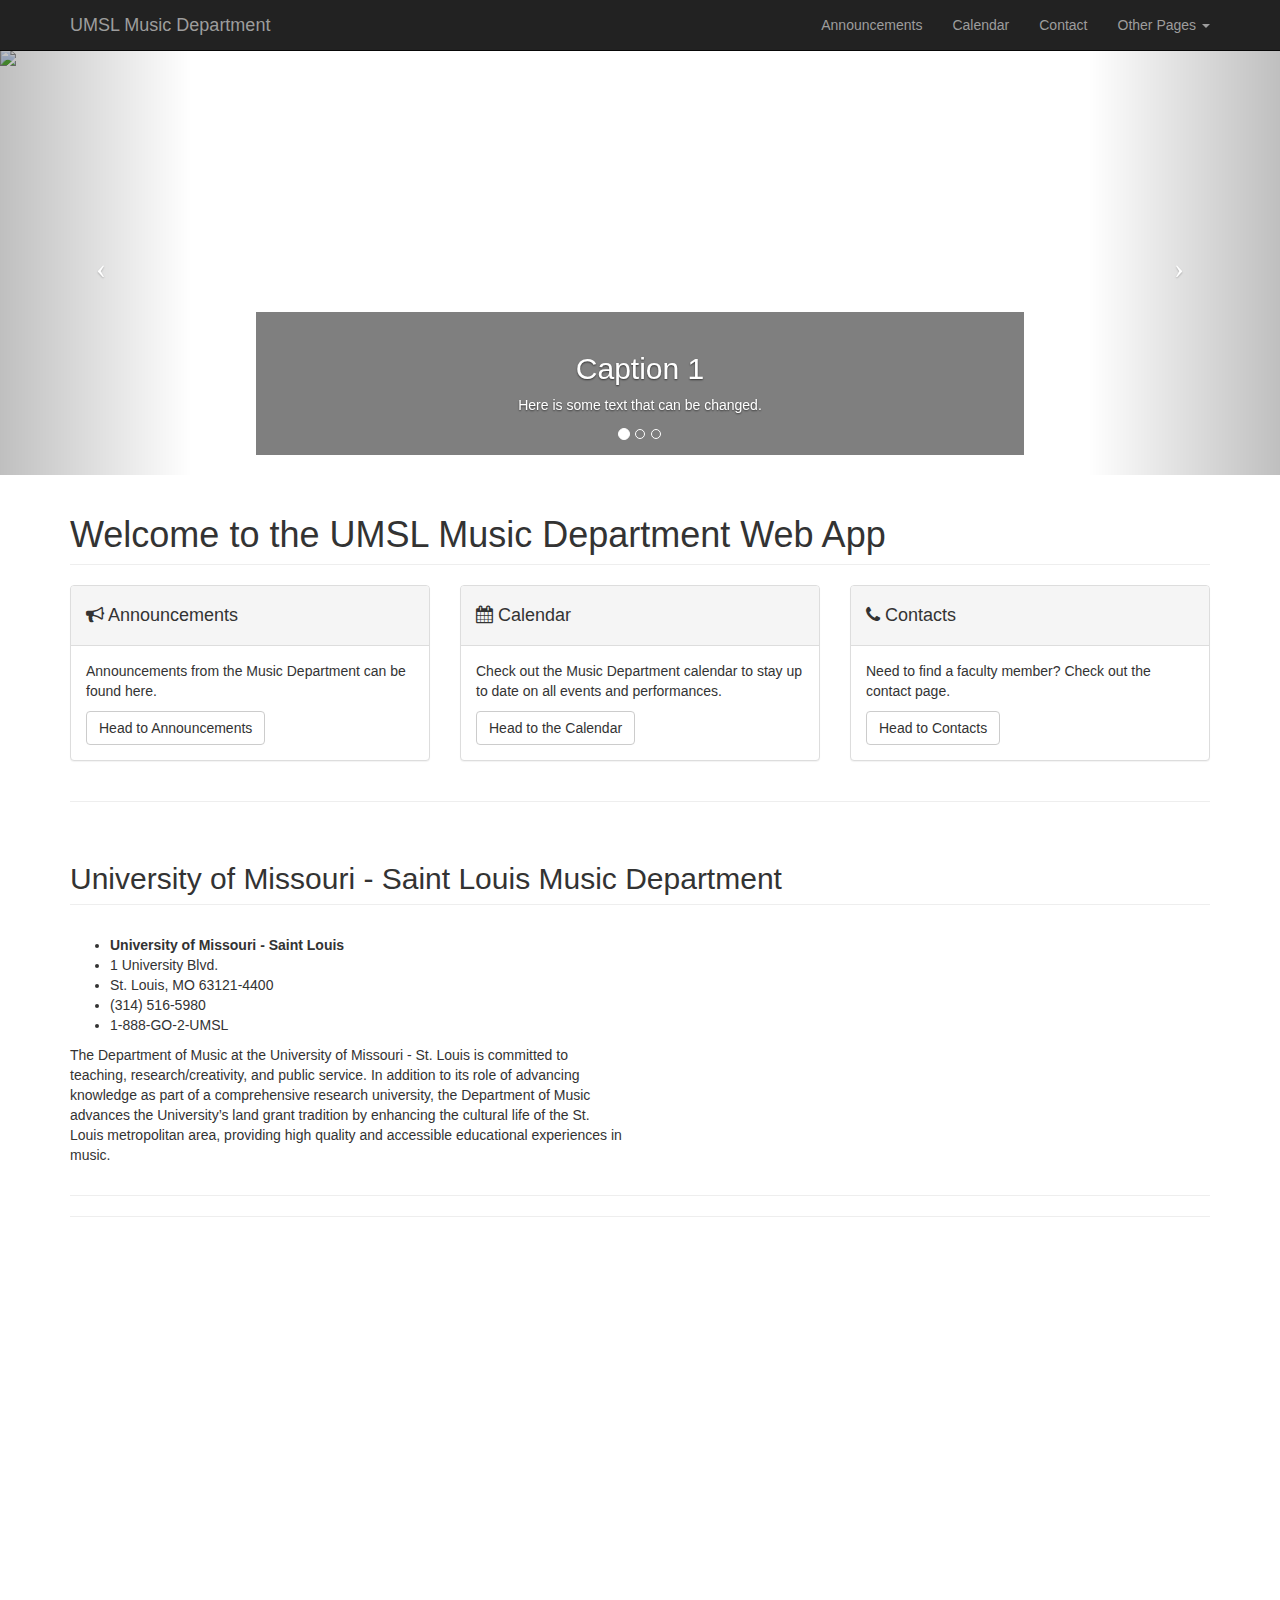
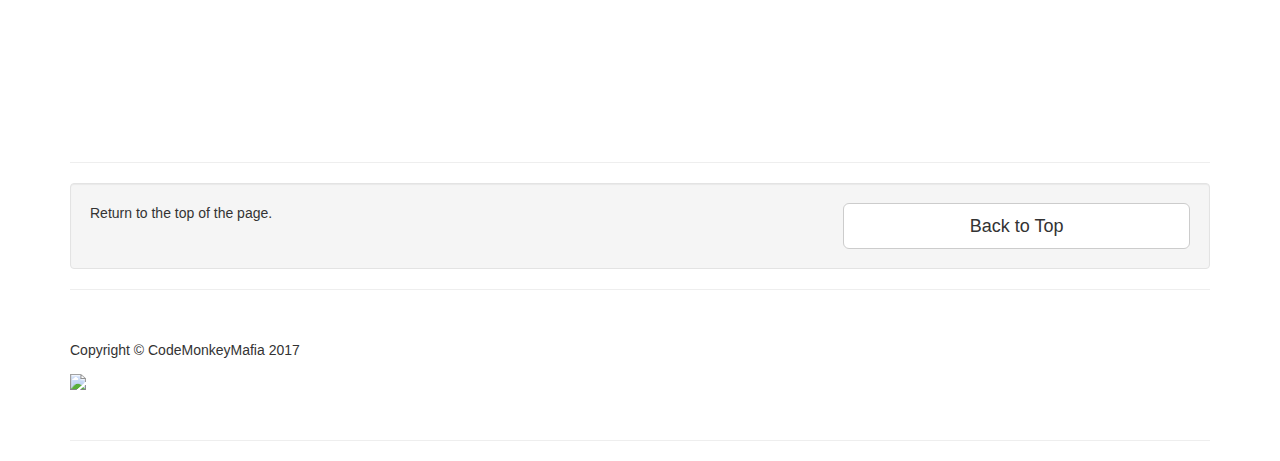
==== index.html @ 67948d8f "Adding dependancies for homepage, and the homepage." ====
<!DOCTYPE html>
<html lang="en">

<head>

    <meta charset="utf-8">
    <meta http-equiv="X-UA-Compatible" content="IE=edge">
    <meta name="viewport" content="width=device-width, initial-scale=1">
    <meta name="description" content="">
    <meta name="author" content="">

    <title>UMSL Music Department Web Application</title>

    <!-- Bootstrap Core CSS -->
    <link href="css/bootstrap.min.css" rel="stylesheet">

    <!-- Custom CSS -->
    <link href="css/modern-business.css" rel="stylesheet">

    <!-- Custom Fonts -->
    <link href="font-awesome/css/font-awesome.min.css" rel="stylesheet" type="text/css">

    <!-- HTML5 Shim and Respond.js IE8 support of HTML5 elements and media queries -->
    <!-- WARNING: Respond.js doesn't work if you view the page via file:// -->
    <!--[if lt IE 9]>
        <script src="https://oss.maxcdn.com/libs/html5shiv/3.7.0/html5shiv.js"></script>
        <script src="https://oss.maxcdn.com/libs/respond.js/1.4.2/respond.min.js"></script>
    <![endif]-->
    <style>
    .carousel-caption{
  background: rgba(0,0,0,0.5);
}
    </style>

</head>

<body>

    <!-- Navigation -->
    <nav class="navbar navbar-inverse navbar-fixed-top" role="navigation">
        <div class="container">
            <!-- Brand and toggle get grouped for better mobile display -->
            <div class="navbar-header">
                <button type="button" class="navbar-toggle" data-toggle="collapse" data-target="#bs-example-navbar-collapse-1">
                    <span class="sr-only">Toggle navigation</span>
                    <span class="icon-bar"></span>
                    <span class="icon-bar"></span>
                    <span class="icon-bar"></span>
                </button>
                <a class="navbar-brand" href="index.html">UMSL Music Department</a>
            </div>
            <!-- Collect the nav links, forms, and other content for toggling -->
            <div class="collapse navbar-collapse" id="bs-example-navbar-collapse-1">
                <ul class="nav navbar-nav navbar-right">
                    <li>
                        <a href="announcements.html">Announcements</a>
                    </li>
                    <li>
                        <a href="services.html">Calendar</a>
                    </li>
                    <li>
                        <a href="contact.html">Contact</a>
                    </li>
                    <li class="dropdown">
                        <a href="#" class="dropdown-toggle" data-toggle="dropdown">Other Pages <b class="caret"></b></a>
                        <ul class="dropdown-menu">
                            <li>
                                <a href="full-width.html">Full Width Page</a>
                            </li>
                            <li>
                                <a href="sidebar.html">Sidebar Page</a>
                            </li>
                            <li>
                                <a href="faq.html">FAQ</a>
                            </li>
                            <li>
                                <a href="404.html">404</a>
                            </li>
                            <li>
                                <a href="pricing.html">Pricing Table</a>
                            </li>
                        </ul>
                    </li>
                </ul>
            </div>
            <!-- /.navbar-collapse -->
        </div>
        <!-- /.container -->
    </nav>

    <!-- Header Carousel -->
    <header id="myCarousel" class="carousel slide">
        <!-- Indicators -->
        <ol class="carousel-indicators">
            <li data-target="#myCarousel" data-slide-to="0" class="active"></li>
            <li data-target="#myCarousel" data-slide-to="1"></li>
            <li data-target="#myCarousel" data-slide-to="2"></li>
        </ol>

        <!-- Wrapper for slides -->
        <div class="carousel-inner">
            <div class="item active">
                 <img src="http://i1347.photobucket.com/albums/p720/the_total_jim/umsl_music_department_logo_zpsdnhrbwzh.jpg" width: "100%" height: "100%" class="img-responsive center-block">
                <div class="carousel-caption">
                    <h2 id="carousel-1" >Caption 1</h2>
                    <p>Here is some text that can be changed.</p>
                </div>
            </div>
            <div class="item">
                <img src="http://i1347.photobucket.com/albums/p720/the_total_jim/music_header_zpsw0awdd0u.jpg" width: "100%" height: "100%" class="img-responsive center-block">
                <div class="carousel-caption">
                    <h2>Caption 2</h2>
                    <p>Here is some text that can be changed.</p>
                </div>
            </div>
            <div class="item">
                <img src="http://i1347.photobucket.com/albums/p720/the_total_jim/JoanneRecropped_zpswwaup8st.jpg" width: "100%" height: "100%" class="img-responsive center-block">
                <div class="carousel-caption">
                    <h2>Caption 3</h2>
                    <p>Here is some text that can be changed.</p>
                </div>
            </div>
        </div>

        <!-- Controls -->
        <a class="left carousel-control" href="#myCarousel" data-slide="prev">
            <span class="icon-prev"></span>
        </a>
        <a class="right carousel-control" href="#myCarousel" data-slide="next">
            <span class="icon-next"></span>
        </a>
    </header>

    <!-- Page Content -->
    <div class="container">

        <!-- Marketing Icons Section -->
        <div class="row">
            <div class="col-lg-12">
                <h1 class="page-header">
                    Welcome to the UMSL Music Department Web App
                </h1>
            </div>
            <div class="col-md-4">
                <div class="panel panel-default">
                    <div class="panel-heading">
                        <h4><i class="fa fa-bullhorn" aria-hidden="true"></i>  Announcements</h4>
                    </div>
                    <div class="panel-body">
                        <p>Announcements from the Music Department can be found here.</p>
                        <a href="#" class="btn btn-default">Head to Announcements</a>
                    </div>
                </div>
            </div>
            <div class="col-md-4">
                <div class="panel panel-default">
                    <div class="panel-heading">
                        <h4><i class="fa fa-calendar" aria-hidden="true"></i> Calendar</h4>
                    </div>
                    <div class="panel-body">
                        <p>Check out the Music Department calendar to stay up to date on all events and performances.</p>
                        <a href="#" class="btn btn-default">Head to the Calendar</a>
                    </div>
                </div>
            </div>
            <div class="col-md-4">
                <div class="panel panel-default">
                    <div class="panel-heading">
                        <h4><i class="fa fa-phone" aria-hidden="true"></i> Contacts</h4>
                    </div>
                    <div class="panel-body">
                        <p>Need to find a faculty member? Check out the contact page.</p>
                        <a href="#" class="btn btn-default">Head to Contacts</a>
                    </div>
                </div>
            </div>
        </div>
        <!-- /.row -->

        <hr>

        <!-- Features Section -->
        <div class="row">
            <div class="col-lg-12">
                <h2 class="page-header">University of Missouri - Saint Louis Music Department</h2>
            </div>
            <div class="col-md-6">
                <p></p>
                <ul>
                    <li><strong>University of Missouri - Saint Louis</strong>
                    </li>
                    <li>1 University Blvd. </li>
                    <li>St. Louis, MO 63121-4400 </li>
                    <li>(314) 516-5980 </li>
                    <li>1-888-GO-2-UMSL</li>
                </ul>
                <p>The Department of Music at the University of Missouri - St. Louis is committed to teaching, research/creativity, and public service. In addition to its role of advancing knowledge as part of a comprehensive research university, the Department of Music advances the University’s land grant tradition by enhancing the cultural life of the St. Louis metropolitan area, providing high quality and accessible educational experiences in music.</p>
            </div>
            <div class="col-md-6">
                <img class="img-responsive" src="http://i1347.photobucket.com/albums/p720/the_total_jim/Quartet%20Rehearsal_zpszm1qujut.jpeg" alt="">
            </div>
        </div>

        <!-- /.row -->

        <hr>



        <hr>

        <div class="row">
            <div class="col-md-4">
              <iframe src="https://www.facebook.com/plugins/page.php?href=https%3A%2F%2Fwww.facebook.com%2FUMSLMusicDepartment%2F&tabs=timeline&width=340&height=500&small_header=false&adapt_container_width=true&hide_cover=false&show_facepile=true&appId" width="340" height="500" style="border:none;overflow:hidden" scrolling="no" frameborder="0" allowTransparency="true"></iframe>
            </div>
            <div class="col-md-8">
              <img class="img-responsive" src="http://i1347.photobucket.com/albums/p720/the_total_jim/BandBannerCropped_zpszm3zvuwv.jpg" alt="">
            </div>
        </div>

        <hr>

        <!-- Call to Action Section -->
        <div class="well">
            <div class="row">
                <div class="col-md-8">
                    <p>Return to the top of the page.</p>
                </div>
                <div class="col-md-4">
                    <a class="btn btn-lg btn-default btn-block" href="#">Back to Top</a>
                </div>
            </div>
        </div>

        <hr>

        <!-- Footer -->
        <footer>
            <div class="row">
                <div class="col-lg-12">
                    <p>Copyright &copy; CodeMonkeyMafia 2017</p><img src="http://i1347.photobucket.com/albums/p720/the_total_jim/smallestLogoMonkey_zps0a0kyqjx.png" >
                </div>
            </div>
        </footer>

        <hr>

    </div>
    <!-- /.container -->

    <!-- jQuery -->
    <script src="js/jquery.js"></script>

    <!-- Bootstrap Core JavaScript -->
    <script src="js/bootstrap.min.js"></script>

    <!-- Script to Activate the Carousel -->
    <script>
    $('.carousel').carousel({
        interval: 5000 //changes the speed
    })
    </script>

</body>

</html>
---- css/modern-business.css ----
/*!
 * Start Bootstrap - Modern Business (http://startbootstrap.com/)
 * Copyright 2013-2016 Start Bootstrap
 * Licensed under MIT (https://github.com/BlackrockDigital/startbootstrap/blob/gh-pages/LICENSE)
 */

/* Global Styles */

html,
body {
    height: 100%;
}

body {
    padding-top: 50px; /* Required padding for .navbar-fixed-top. Remove if using .navbar-static-top. Change if height of navigation changes. */
}

.img-portfolio {
    margin-bottom: 30px;
}

.img-hover:hover {
    opacity: 0.8;
}

/* Home Page Carousel */

header.carousel {
    height: 50%;
}

header.carousel .item,
header.carousel .item.active,
header.carousel .carousel-inner {
    height: 100%;
}

header.carousel .fill {
    width: 100%;
    height: 100%;
    background-position: center;
    background-size: cover;
}

/* 404 Page Styles */

.error-404 {
    font-size: 100px;
}

/* Pricing Page Styles */

.price {
    display: block;
    font-size: 50px;
    line-height: 50px;
}

.price sup {
    top: -20px;
    left: 2px;
    font-size: 20px;
}

.period {
    display: block;
    font-style: italic;
}

/* Footer Styles */

footer {
    margin: 50px 0;
}

/* Responsive Styles */

@media(max-width:991px) {
    .customer-img,
    .img-related {
        margin-bottom: 30px;
    }
}

@media(max-width:767px) {
    .img-portfolio {
        margin-bottom: 15px;
    }

    header.carousel .carousel {
        height: 70%;
    }
}
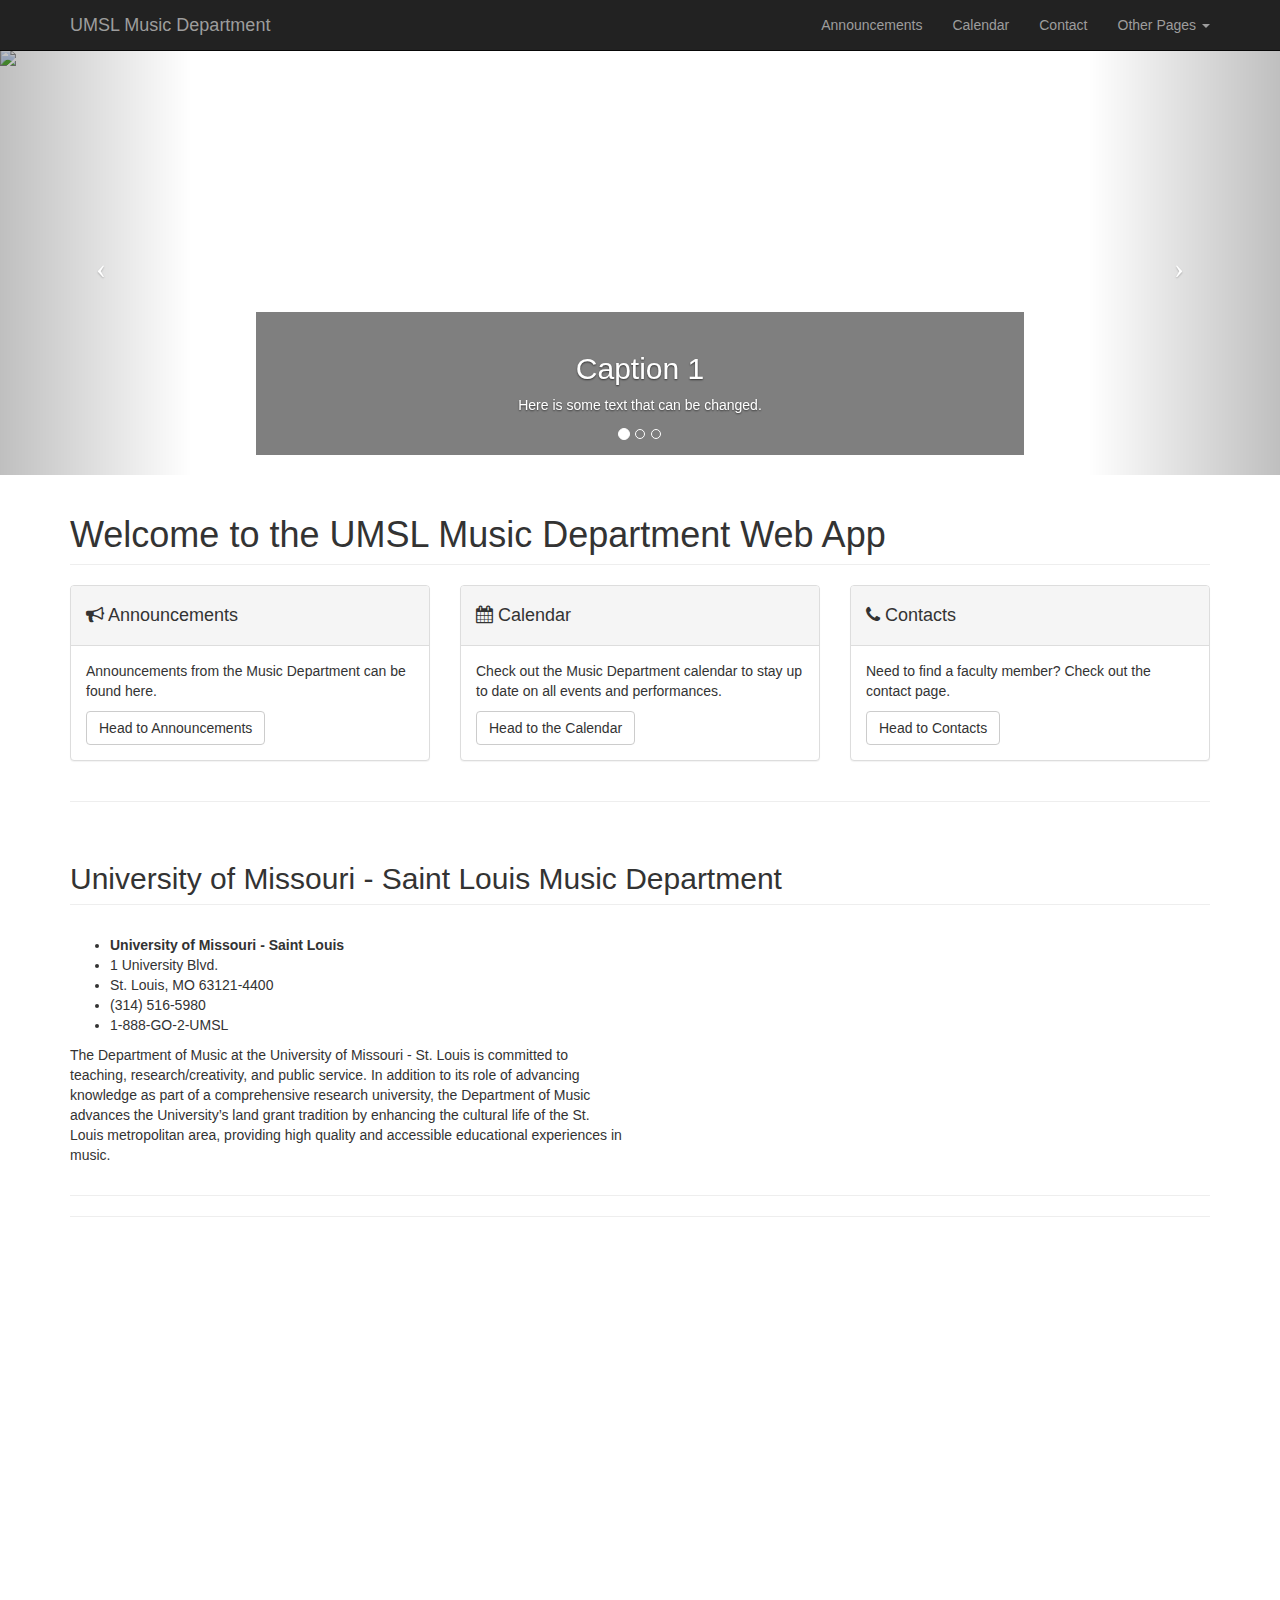
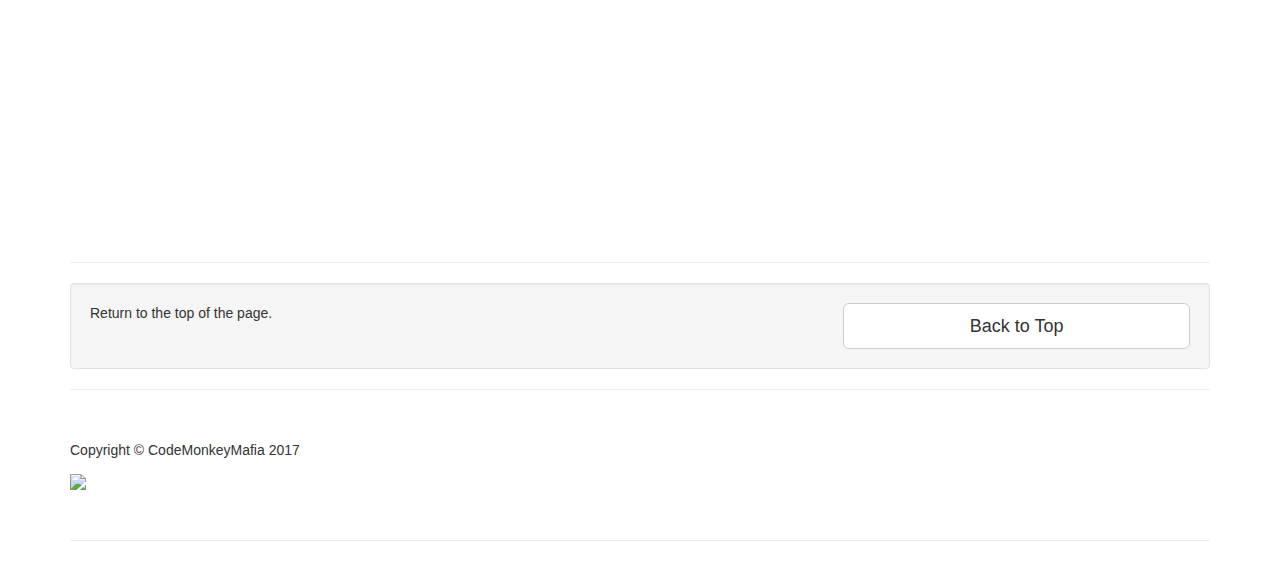
==== commit db1bb03e: "post-merge" ====
--- a/index.html
+++ b/index.html
@@ -213,8 +213,13 @@
             <div class="col-md-4">
               <iframe src="https://www.facebook.com/plugins/page.php?href=https%3A%2F%2Fwww.facebook.com%2FUMSLMusicDepartment%2F&tabs=timeline&width=340&height=500&small_header=false&adapt_container_width=true&hide_cover=false&show_facepile=true&appId" width="340" height="500" style="border:none;overflow:hidden" scrolling="no" frameborder="0" allowTransparency="true"></iframe>
             </div>
+            <!-- Replacing this picture with a google calendar embed
             <div class="col-md-8">
               <img class="img-responsive" src="http://i1347.photobucket.com/albums/p720/the_total_jim/BandBannerCropped_zpszm3zvuwv.jpg" alt="">
+            </div>
+          -->
+            <div class="col-md-8">
+              <iframe src="https://calendar.google.com/calendar/embed?src=umslmusic%40gmail.com&ctz=America/Chicago" style="border: 0" width="800" height="600" frameborder="0" scrolling="no"></iframe>
             </div>
         </div>
 
@@ -264,3 +269,4 @@
 </body>
 
 </html>
+
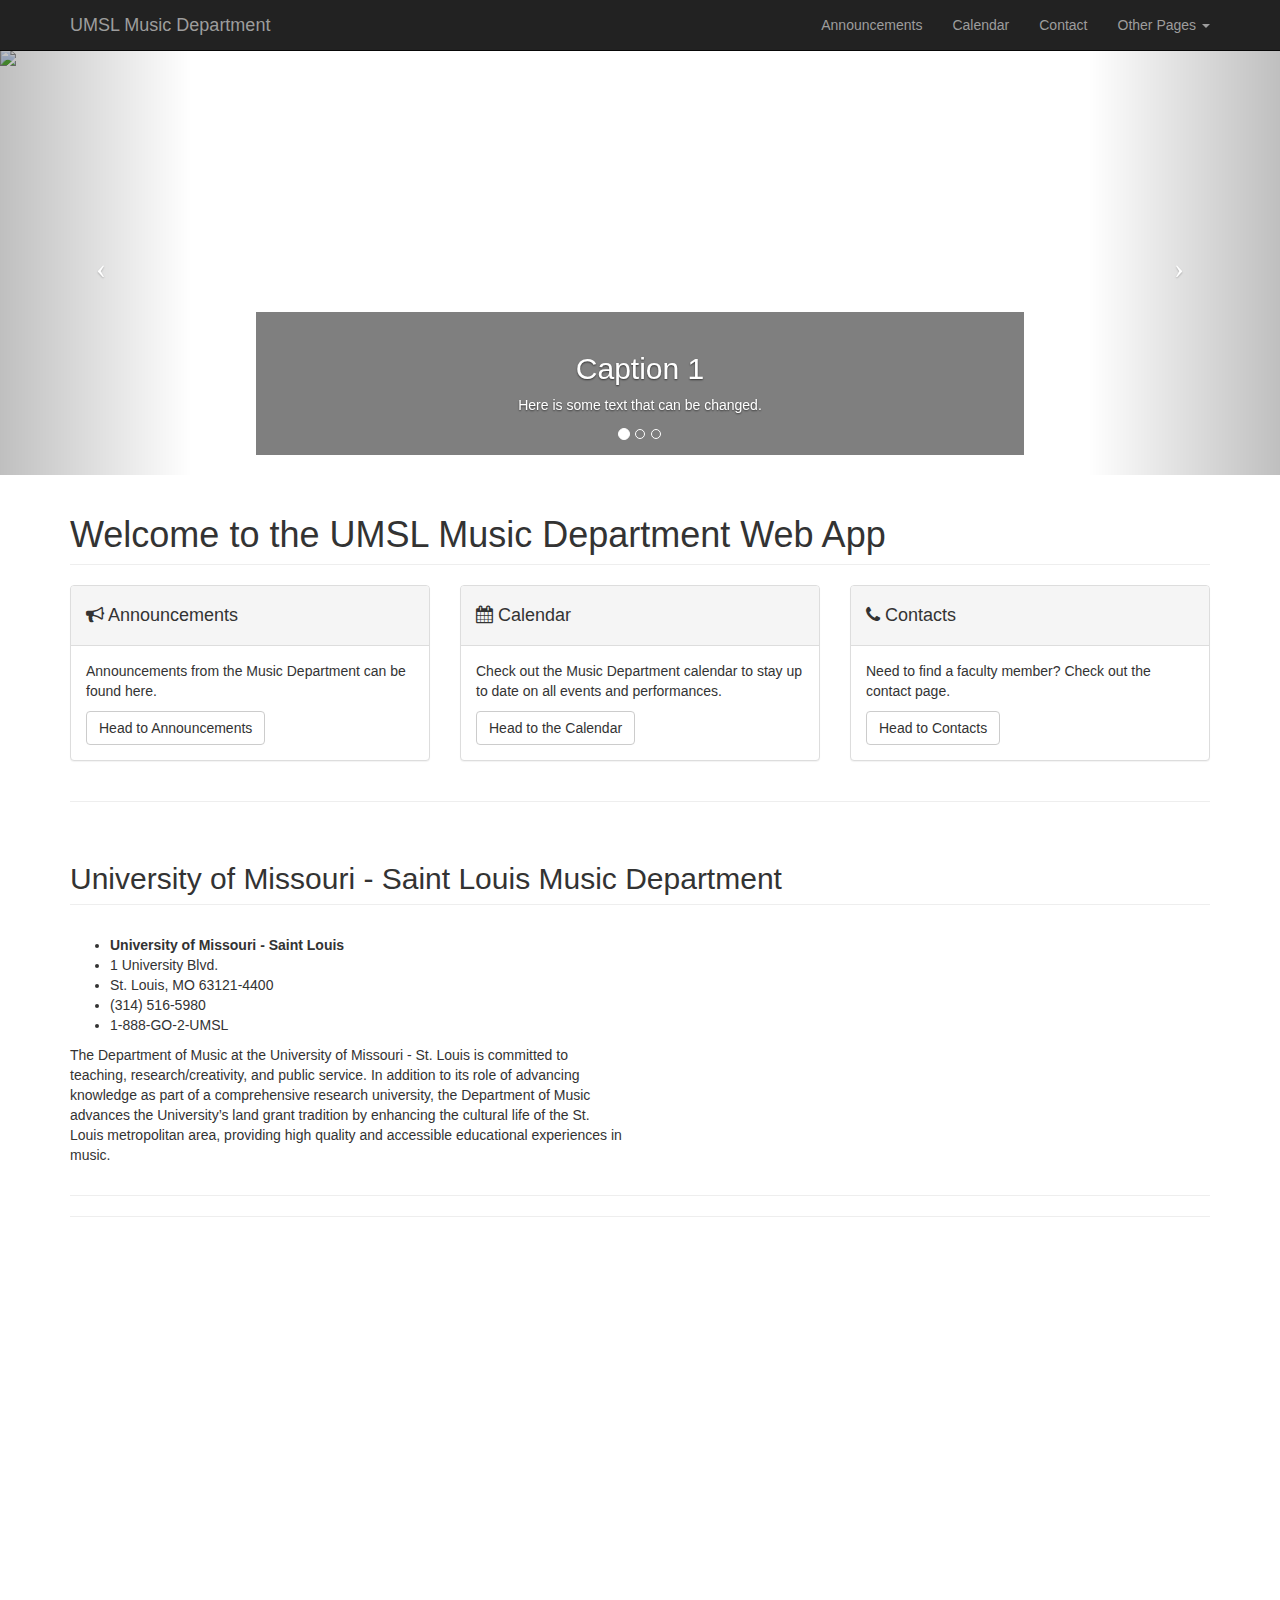
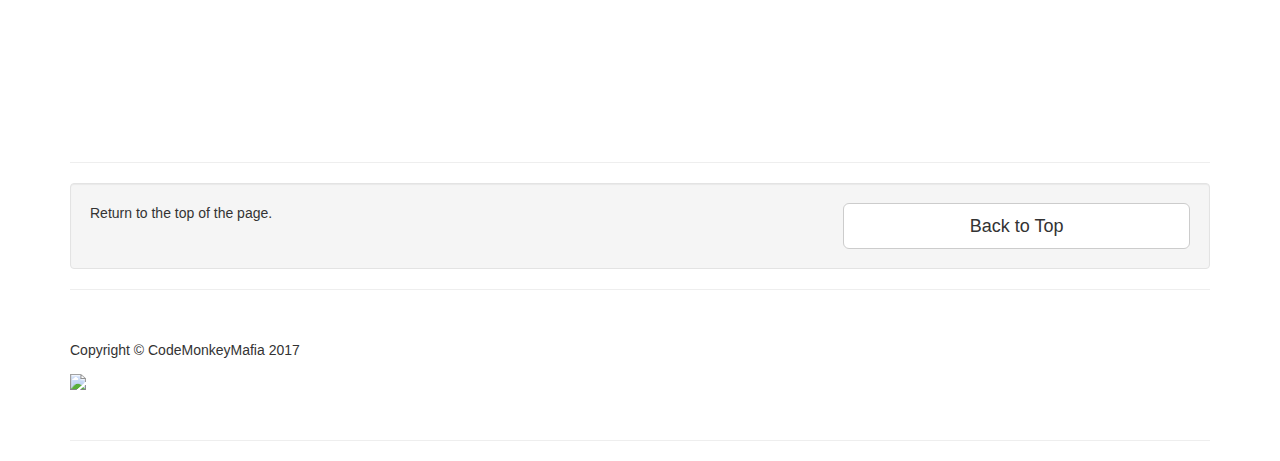
==== commit cc5ac946: "Before pull" ====
--- a/index.html
+++ b/index.html
@@ -30,6 +30,10 @@
     .carousel-caption{
   background: rgba(0,0,0,0.5);
 }
+
+#calendar-frame{
+    min-height: 300px;
+  }
     </style>
 
 </head>
@@ -210,7 +214,7 @@
         <hr>
 
         <div class="row">
-            <div class="col-md-4">
+            <div class=" col-xs-12 col-md-4">
               <iframe src="https://www.facebook.com/plugins/page.php?href=https%3A%2F%2Fwww.facebook.com%2FUMSLMusicDepartment%2F&tabs=timeline&width=340&height=500&small_header=false&adapt_container_width=true&hide_cover=false&show_facepile=true&appId" width="340" height="500" style="border:none;overflow:hidden" scrolling="no" frameborder="0" allowTransparency="true"></iframe>
             </div>
             <!-- Replacing this picture with a google calendar embed
@@ -218,8 +222,8 @@
               <img class="img-responsive" src="http://i1347.photobucket.com/albums/p720/the_total_jim/BandBannerCropped_zpszm3zvuwv.jpg" alt="">
             </div>
           -->
-            <div class="col-md-8">
-              <iframe src="https://calendar.google.com/calendar/embed?src=umslmusic%40gmail.com&ctz=America/Chicago" style="border: 0" width="800" height="600" frameborder="0" scrolling="no"></iframe>
+            <div class=" col-xs-12 col-md-8">
+              <iframe id="calendar-frame" src="https://calendar.google.com/calendar/embed?src=umslmusic%40gmail.com&ctz=America/Chicago" style="border: 0" width="100%" frameborder="0" scrolling="no"></iframe>
             </div>
         </div>
 
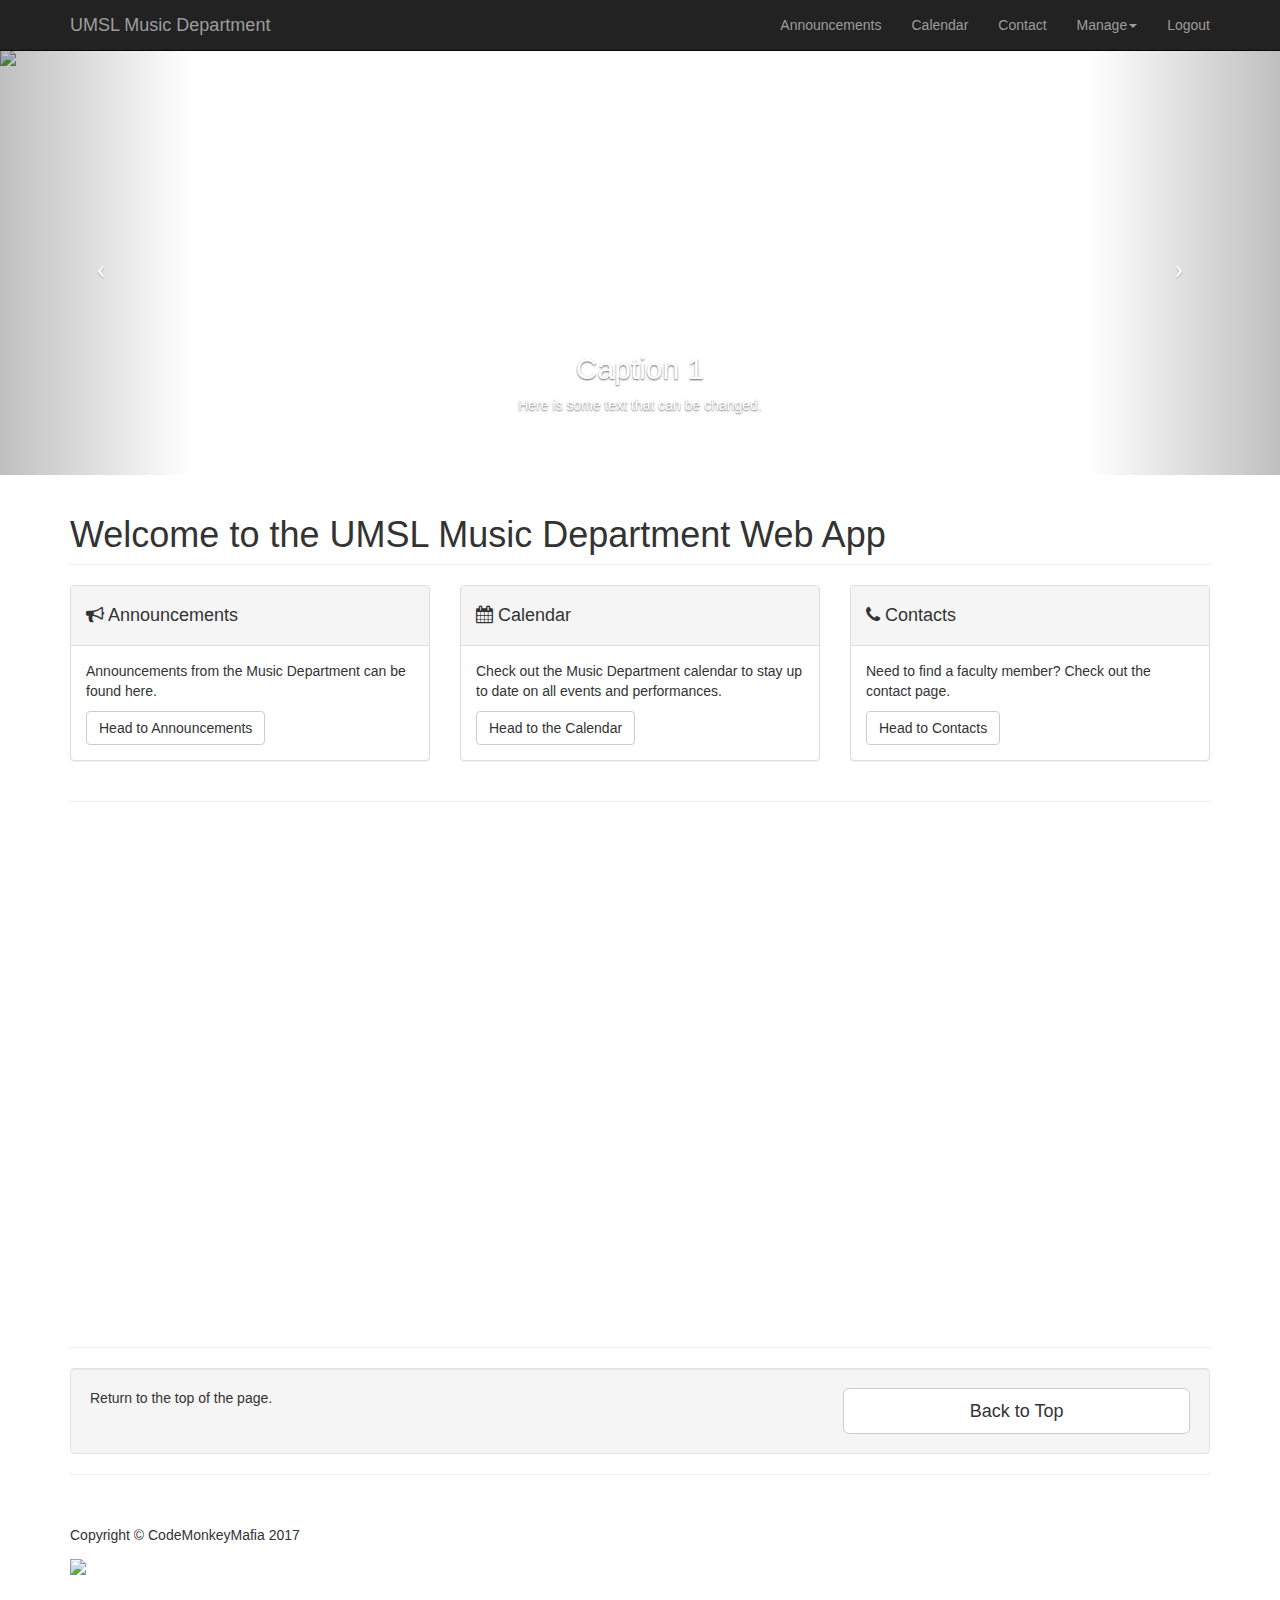
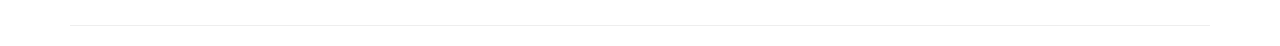
==== commit 5b29c884: "updated nav bars and added search/edit functionality" ====
--- a/index.html
+++ b/index.html
@@ -6,10 +6,10 @@
     <meta charset="utf-8">
     <meta http-equiv="X-UA-Compatible" content="IE=edge">
     <meta name="viewport" content="width=device-width, initial-scale=1">
-    <meta name="description" content="">
-    <meta name="author" content="">
 
     <title>UMSL Music Department Web Application</title>
+    <link rel="stylesheet" href="./styles/styles.css">
+    <link rel="stylesheet" href="./styles/index.css">
 
     <!-- Bootstrap Core CSS -->
     <link href="css/bootstrap.min.css" rel="stylesheet">
@@ -26,72 +26,63 @@
         <script src="https://oss.maxcdn.com/libs/html5shiv/3.7.0/html5shiv.js"></script>
         <script src="https://oss.maxcdn.com/libs/respond.js/1.4.2/respond.min.js"></script>
     <![endif]-->
-    <style>
-    .carousel-caption{
-  background: rgba(0,0,0,0.5);
-}
-
-#calendar-frame{
-    min-height: 300px;
-  }
-    </style>
+
+       <!--Firebase access for Logout -->
+    <script src="https://www.gstatic.com/firebasejs/3.7.4/firebase.js"></script>
+    <script src="https://www.gstatic.com/firebasejs/3.7.4/firebase-auth.js"></script>
+<script src="https://www.gstatic.com/firebasejs/3.7.4/firebase-database.js"></script>
+    <script>
+      // Initialize Firebase
+      // TODO: Replace with your project's customized code snippet
+      var config = {
+        apiKey: "AIzaSyAAiz-tSG6vKmKHlryHnkVXq0okNpS5Ga4",
+        authDomain: "musicapp4500.firebaseapp.com",
+        databaseURL: "https://musicapp4500.firebaseio.com",
+        projectId: "musicapp4500",
+        storageBucket: "musicapp4500.appspot.com",
+        messagingSenderId: "947399837764"
+      };
+      firebase.initializeApp(config);
+    </script>
 
 </head>
 
 <body>
 
-    <!-- Navigation -->
+     <!-- Navigation -->
     <nav class="navbar navbar-inverse navbar-fixed-top" role="navigation">
+        <!-- the container for bootstrap -->
         <div class="container">
             <!-- Brand and toggle get grouped for better mobile display -->
             <div class="navbar-header">
-                <button type="button" class="navbar-toggle" data-toggle="collapse" data-target="#bs-example-navbar-collapse-1">
-                    <span class="sr-only">Toggle navigation</span>
-                    <span class="icon-bar"></span>
-                    <span class="icon-bar"></span>
-                    <span class="icon-bar"></span>
-                </button>
-                <a class="navbar-brand" href="index.html">UMSL Music Department</a>
-            </div>
-            <!-- Collect the nav links, forms, and other content for toggling -->
+                <button class="navbar-toggle" data-target="#bs-example-navbar-collapse-1" data-toggle="collapse" type="button"><span class="sr-only">Toggle navigation</span> <span class="icon-bar"></span> <span class="icon-bar"></span> <span class="icon-bar"></span></button> <a class="navbar-brand" href="index.html">UMSL Music Department</a>
+            </div><!-- Collect the nav links, forms, and other content for toggling -->
             <div class="collapse navbar-collapse" id="bs-example-navbar-collapse-1">
                 <ul class="nav navbar-nav navbar-right">
                     <li>
                         <a href="announcements.html">Announcements</a>
                     </li>
                     <li>
-                        <a href="services.html">Calendar</a>
+                        <a href="calendar.html">Calendar</a>
                     </li>
                     <li>
                         <a href="contact.html">Contact</a>
                     </li>
                     <li class="dropdown">
-                        <a href="#" class="dropdown-toggle" data-toggle="dropdown">Other Pages <b class="caret"></b></a>
+                        <a class="dropdown-toggle" data-toggle="dropdown" href="#">Manage<b class="caret"></b></a>
                         <ul class="dropdown-menu">
                             <li>
-                                <a href="full-width.html">Full Width Page</a>
-                            </li>
-                            <li>
-                                <a href="sidebar.html">Sidebar Page</a>
-                            </li>
-                            <li>
-                                <a href="faq.html">FAQ</a>
-                            </li>
-                            <li>
-                                <a href="404.html">404</a>
-                            </li>
-                            <li>
-                                <a href="pricing.html">Pricing Table</a>
+                                <a href="addUser.html">Add User</a>
+                                <a href="searchUser.html">Edit/Delete User</a>
                             </li>
                         </ul>
                     </li>
+                    <li> <!-- TODO: BUG FIX: logout doesn't work on this page.-->
+                        <a id="logout_button" title="Logout" href="#" onclick="logout();return false;">Logout</a>
+                    </li>
                 </ul>
-            </div>
-            <!-- /.navbar-collapse -->
-        </div>
-        <!-- /.container -->
+            </div><!-- /.navbar-collapse -->
     </nav>
-
     <!-- Header Carousel -->
     <header id="myCarousel" class="carousel slide">
         <!-- Indicators -->
@@ -105,7 +96,7 @@
         <div class="carousel-inner">
             <div class="item active">
                  <img src="http://i1347.photobucket.com/albums/p720/the_total_jim/umsl_music_department_logo_zpsdnhrbwzh.jpg" width: "100%" height: "100%" class="img-responsive center-block">
-                <div class="carousel-caption">
+               <div class="carousel-caption">
                     <h2 id="carousel-1" >Caption 1</h2>
                     <p>Here is some text that can be changed.</p>
                 </div>
@@ -152,7 +143,7 @@
                     </div>
                     <div class="panel-body">
                         <p>Announcements from the Music Department can be found here.</p>
-                        <a href="#" class="btn btn-default">Head to Announcements</a>
+                        <a href="announcements.html" class="btn btn-default">Head to Announcements</a>
                     </div>
                 </div>
             </div>
@@ -163,7 +154,7 @@
                     </div>
                     <div class="panel-body">
                         <p>Check out the Music Department calendar to stay up to date on all events and performances.</p>
-                        <a href="#" class="btn btn-default">Head to the Calendar</a>
+                        <a href="calendar.html" class="btn btn-default">Head to the Calendar</a>
                     </div>
                 </div>
             </div>
@@ -174,42 +165,12 @@
                     </div>
                     <div class="panel-body">
                         <p>Need to find a faculty member? Check out the contact page.</p>
-                        <a href="#" class="btn btn-default">Head to Contacts</a>
+                        <a href="contact.html" class="btn btn-default">Head to Contacts</a>
                     </div>
                 </div>
             </div>
         </div>
         <!-- /.row -->
-
-        <hr>
-
-        <!-- Features Section -->
-        <div class="row">
-            <div class="col-lg-12">
-                <h2 class="page-header">University of Missouri - Saint Louis Music Department</h2>
-            </div>
-            <div class="col-md-6">
-                <p></p>
-                <ul>
-                    <li><strong>University of Missouri - Saint Louis</strong>
-                    </li>
-                    <li>1 University Blvd. </li>
-                    <li>St. Louis, MO 63121-4400 </li>
-                    <li>(314) 516-5980 </li>
-                    <li>1-888-GO-2-UMSL</li>
-                </ul>
-                <p>The Department of Music at the University of Missouri - St. Louis is committed to teaching, research/creativity, and public service. In addition to its role of advancing knowledge as part of a comprehensive research university, the Department of Music advances the University’s land grant tradition by enhancing the cultural life of the St. Louis metropolitan area, providing high quality and accessible educational experiences in music.</p>
-            </div>
-            <div class="col-md-6">
-                <img class="img-responsive" src="http://i1347.photobucket.com/albums/p720/the_total_jim/Quartet%20Rehearsal_zpszm1qujut.jpeg" alt="">
-            </div>
-        </div>
-
-        <!-- /.row -->
-
-        <hr>
-
-
 
         <hr>
 
@@ -217,19 +178,11 @@
             <div class=" col-xs-12 col-md-4">
               <iframe src="https://www.facebook.com/plugins/page.php?href=https%3A%2F%2Fwww.facebook.com%2FUMSLMusicDepartment%2F&tabs=timeline&width=340&height=500&small_header=false&adapt_container_width=true&hide_cover=false&show_facepile=true&appId" width="340" height="500" style="border:none;overflow:hidden" scrolling="no" frameborder="0" allowTransparency="true"></iframe>
             </div>
-            <!-- Replacing this picture with a google calendar embed
-            <div class="col-md-8">
-              <img class="img-responsive" src="http://i1347.photobucket.com/albums/p720/the_total_jim/BandBannerCropped_zpszm3zvuwv.jpg" alt="">
-            </div>
-          -->
-            <div class=" col-xs-12 col-md-8">
-              <iframe id="calendar-frame" src="https://calendar.google.com/calendar/embed?src=umslmusic%40gmail.com&ctz=America/Chicago" style="border: 0" width="100%" frameborder="0" scrolling="no"></iframe>
-            </div>
-        </div>
-
-        <hr>
-
-        <!-- Call to Action Section -->
+        </div>
+
+        <hr>
+
+        <!-- Return to top of page.  -->
         <div class="well">
             <div class="row">
                 <div class="col-md-8">
@@ -257,8 +210,10 @@
     </div>
     <!-- /.container -->
 
+    <script src="./functions/globals.js"></script>
     <!-- jQuery -->
     <script src="js/jquery.js"></script>
+
 
     <!-- Bootstrap Core JavaScript -->
     <script src="js/bootstrap.min.js"></script>
@@ -273,4 +228,3 @@
 </body>
 
 </html>
-
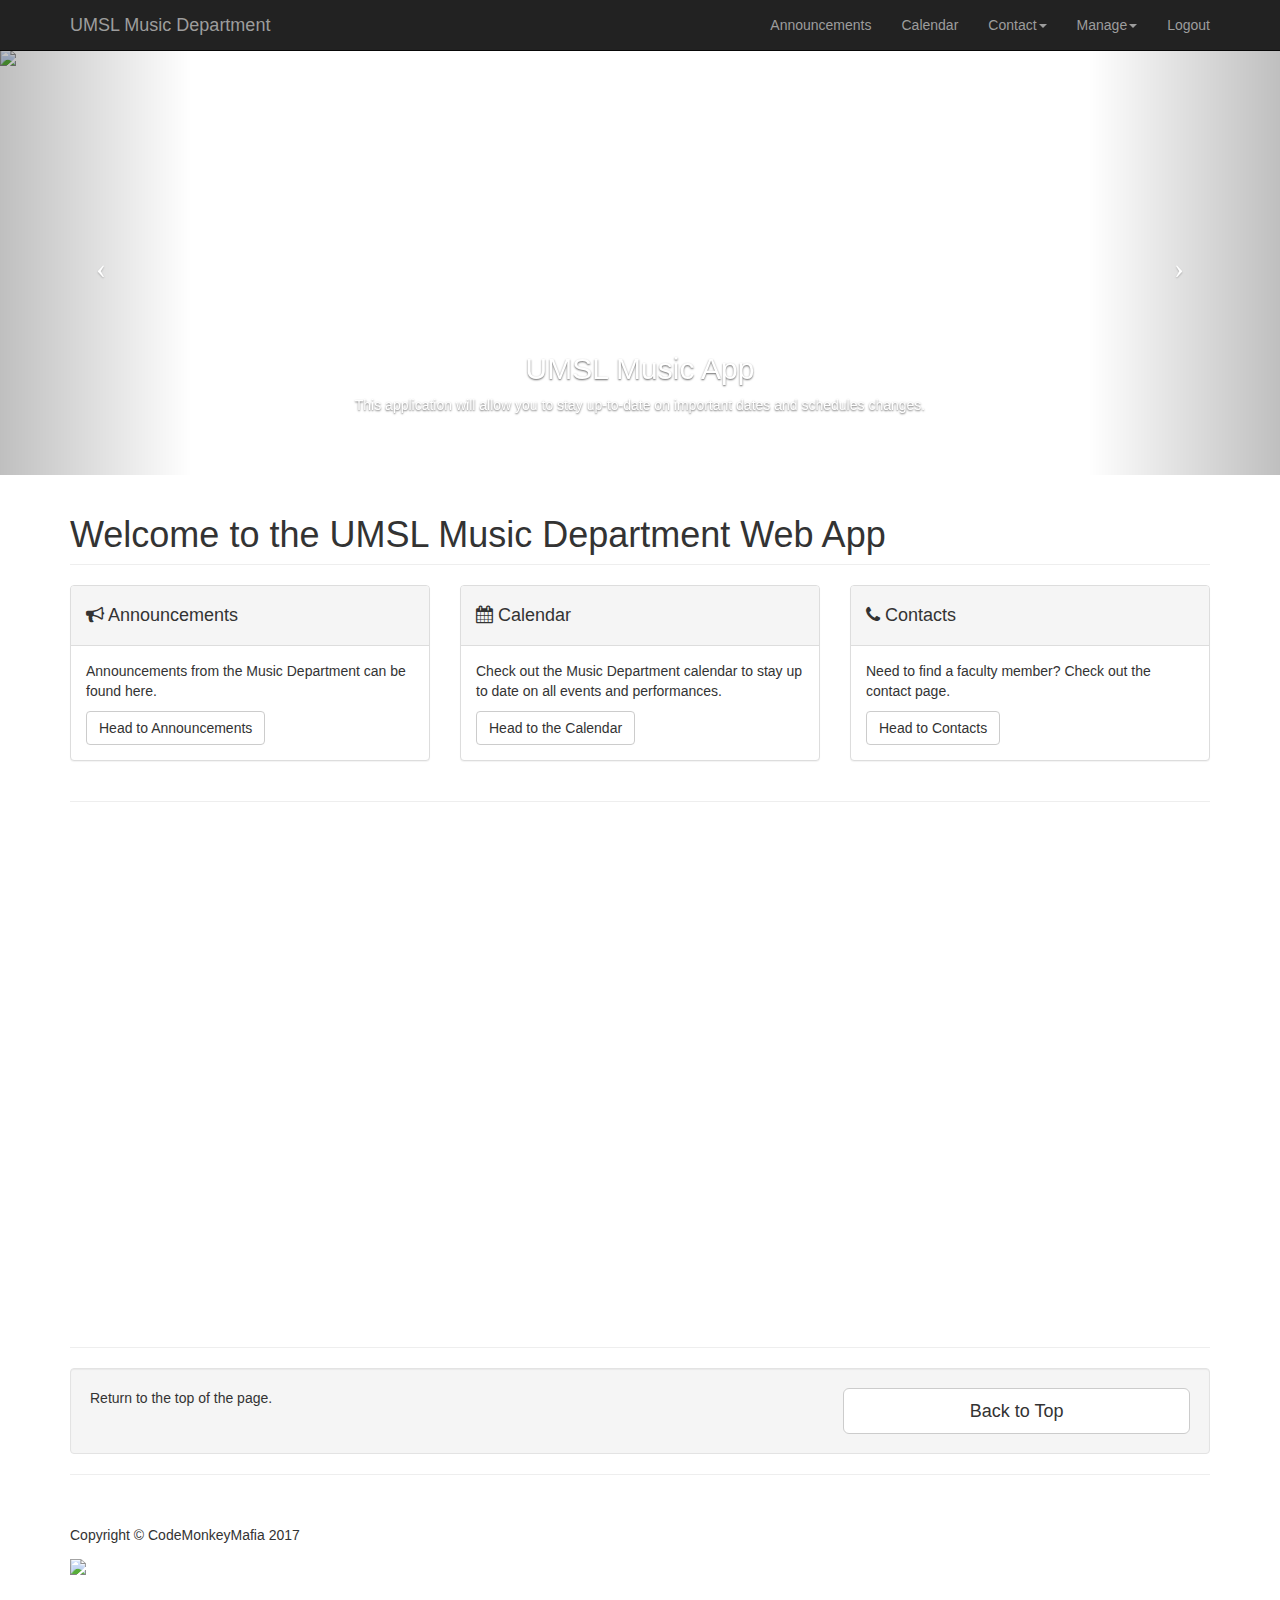
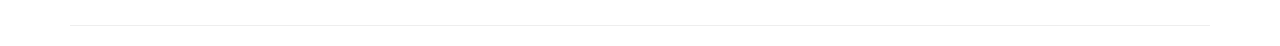
==== commit 6de8406a: "added faculty directory page, updated navbar for directory and searchUser" ====
--- a/index.html
+++ b/index.html
@@ -49,7 +49,7 @@
 
 <body>
 
-     <!-- Navigation -->
+    <!-- Navigation -->
     <nav class="navbar navbar-inverse navbar-fixed-top" role="navigation">
         <!-- the container for bootstrap -->
         <div class="container">
@@ -65,15 +65,26 @@
                     <li>
                         <a href="calendar.html">Calendar</a>
                     </li>
-                    <li>
-                        <a href="contact.html">Contact</a>
+                    <li class="dropdown">
+                        <a class="dropdown-toggle" data-toggle="dropdown" href="#">Contact<b class="caret"></b>
+                        </a>
+                        <ul class="dropdown-menu">
+                          <li>
+                            <a href="contact.html">Department</a>
+                          </li>
+                          <li>
+                            <a href="directory.html">Faculty</a>
+                          </li>
+                        </ul>
                     </li>
                     <li class="dropdown">
                         <a class="dropdown-toggle" data-toggle="dropdown" href="#">Manage<b class="caret"></b></a>
                         <ul class="dropdown-menu">
                             <li>
                                 <a href="addUser.html">Add User</a>
-                                <a href="searchUser.html">Edit/Delete User</a>
+                            </li>
+                            <li>
+                                <a href="searchUser.html">Find User</a>
                             </li>
                         </ul>
                     </li>
@@ -82,7 +93,9 @@
                     </li>
                 </ul>
             </div><!-- /.navbar-collapse -->
+        </div>
     </nav>
+
     <!-- Header Carousel -->
     <header id="myCarousel" class="carousel slide">
         <!-- Indicators -->
@@ -97,22 +110,22 @@
             <div class="item active">
                  <img src="http://i1347.photobucket.com/albums/p720/the_total_jim/umsl_music_department_logo_zpsdnhrbwzh.jpg" width: "100%" height: "100%" class="img-responsive center-block">
                <div class="carousel-caption">
-                    <h2 id="carousel-1" >Caption 1</h2>
-                    <p>Here is some text that can be changed.</p>
+                    <h2 id="carousel-1" >UMSL Music App</h2>
+                    <p>This application will allow you to stay up-to-date on important dates and schedules changes.</p>
                 </div>
             </div>
             <div class="item">
                 <img src="http://i1347.photobucket.com/albums/p720/the_total_jim/music_header_zpsw0awdd0u.jpg" width: "100%" height: "100%" class="img-responsive center-block">
                 <div class="carousel-caption">
-                    <h2>Caption 2</h2>
-                    <p>Here is some text that can be changed.</p>
+                    <h2>Performance Oppertunities</h2>
+                    <p>UMSL Music strives to create a nurturing learning environment, while constantly assessing the needs of its students, the community, and the music profession.</p>
                 </div>
             </div>
             <div class="item">
                 <img src="http://i1347.photobucket.com/albums/p720/the_total_jim/JoanneRecropped_zpswwaup8st.jpg" width: "100%" height: "100%" class="img-responsive center-block">
                 <div class="carousel-caption">
-                    <h2>Caption 3</h2>
-                    <p>Here is some text that can be changed.</p>
+                    <h2>Nationally Accredited</h2>
+                    <p>The UMSL Department of Music is accredited by The National Association of Schools of Music.</p>
                 </div>
             </div>
         </div>
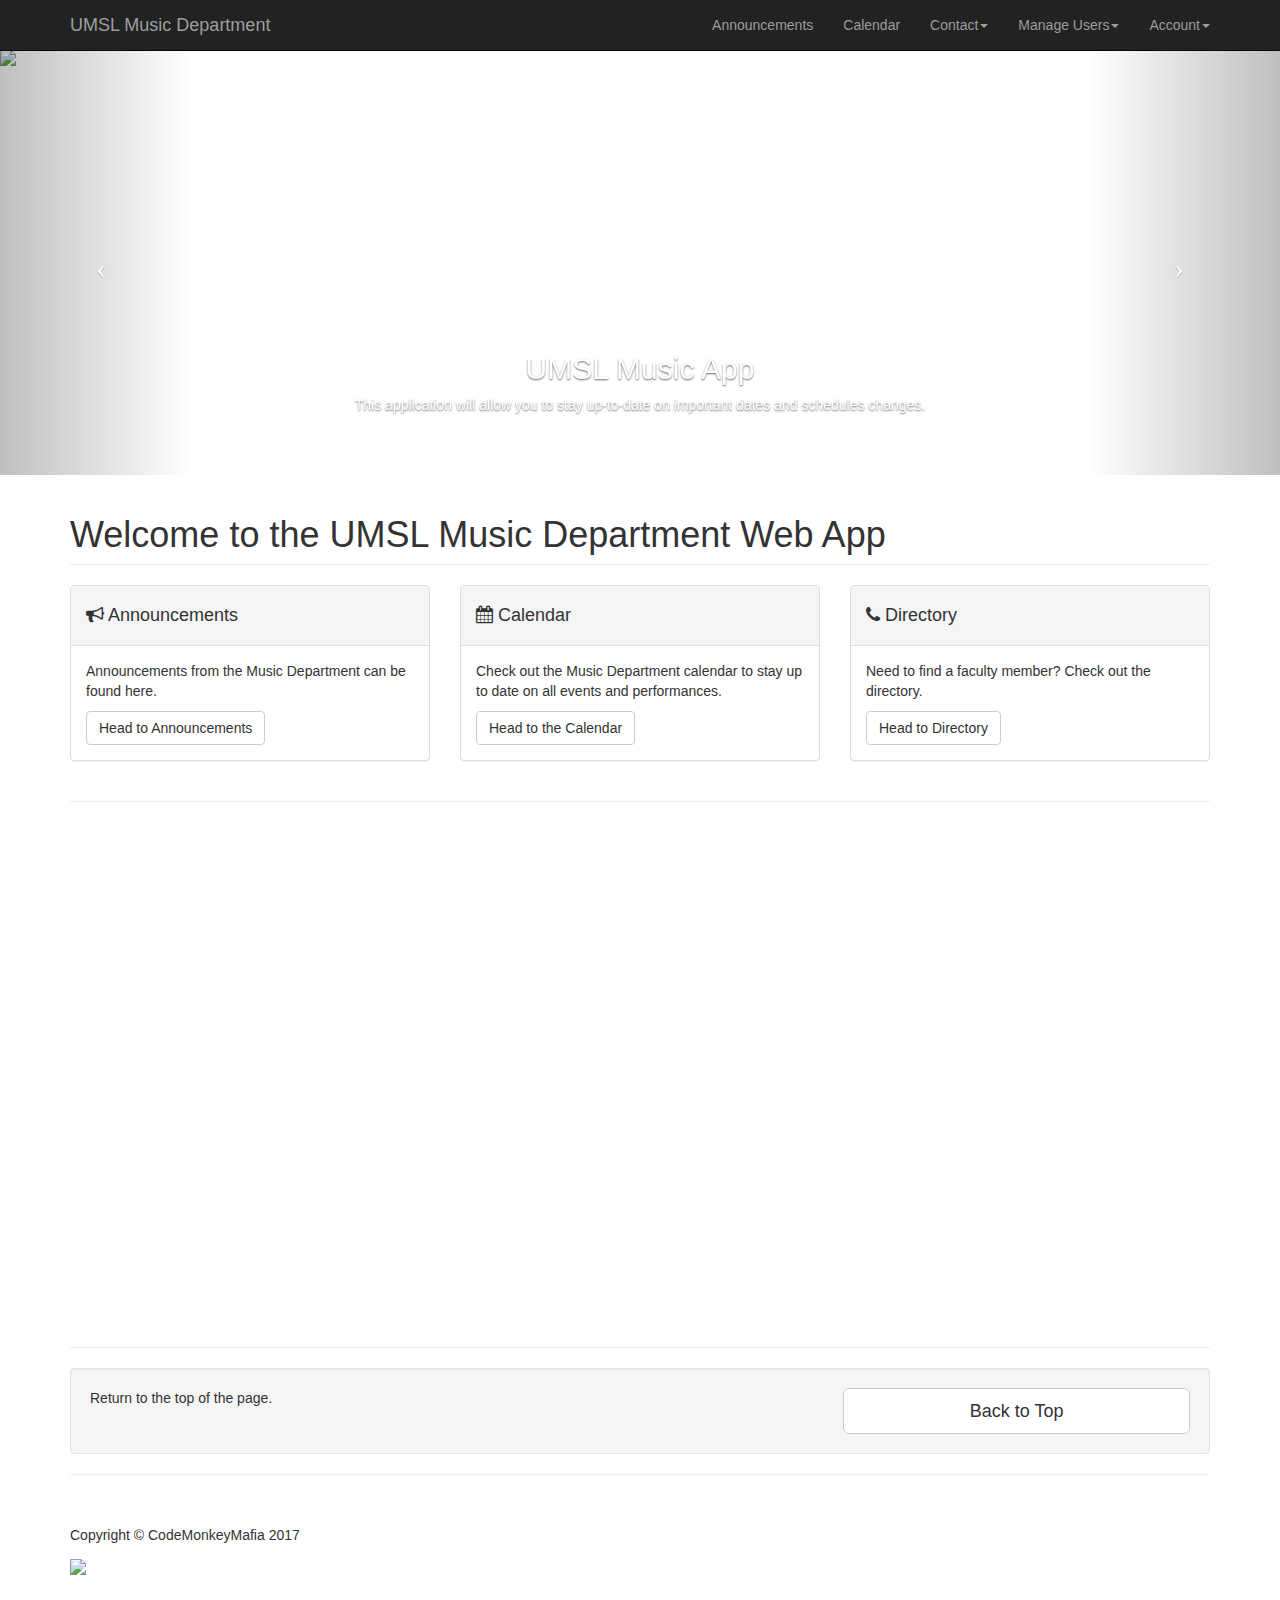
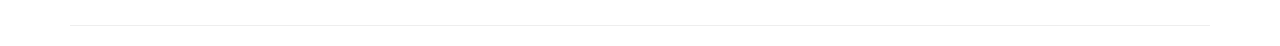
==== commit a0339f1a: "Fixed issue where announcement time's weren't in corret timezone" ====
--- a/index.html
+++ b/index.html
@@ -60,25 +60,25 @@
             <div class="collapse navbar-collapse" id="bs-example-navbar-collapse-1">
                 <ul class="nav navbar-nav navbar-right">
                     <li>
-                        <a href="announcements.html">Announcements</a>
+                        <a id="announcement_button" title="Announcements" href="announcements.html">Announcements</a>
                     </li>
                     <li>
-                        <a href="calendar.html">Calendar</a>
+                        <a id="calendar_button" title="Calendar" href="calendar.html">Calendar</a>
                     </li>
                     <li class="dropdown">
                         <a class="dropdown-toggle" data-toggle="dropdown" href="#">Contact<b class="caret"></b>
                         </a>
                         <ul class="dropdown-menu">
                           <li>
-                            <a href="contact.html">Department</a>
+                            <a id="department-contact_button" title="Department Contact" href="contact.html">Department</a>
                           </li>
                           <li>
-                            <a href="directory.html">Faculty</a>
+                            <a id="faculty-contact_button" title="Faculty Contact" href="directory.html">Faculty</a>
                           </li>
                         </ul>
                     </li>
                     <li class="dropdown">
-                        <a class="dropdown-toggle" data-toggle="dropdown" href="#">Manage<b class="caret"></b></a>
+                        <a class="dropdown-toggle" data-toggle="dropdown" href="#">Manage Users<b class="caret"></b></a>
                         <ul class="dropdown-menu">
                             <li>
                                 <a href="addUser.html">Add User</a>
@@ -88,9 +88,20 @@
                             </li>
                         </ul>
                     </li>
-                    <li> <!-- TODO: BUG FIX: logout doesn't work on this page.-->
-                        <a id="logout_button" title="Logout" href="#" onclick="logout();return false;">Logout</a>
-                    </li>
+                    <li class="dropdown">
+                        <a class="dropdown-toggle" data-toggle="dropdown" href="#">Account<b class="caret"></b></a>
+                        <ul class="dropdown-menu">
+                            <li>
+                                <a id="login_button" title="Login" href="login.html">Login</a>
+                            </li>
+                            <li> <!-- TODO: BUG FIX: logout doesn't work on this page.-->
+                                <a id="logout_button" title="Logout" href="#" onclick="logout();return false;">Logout</a>
+                            </li>
+                        </ul>
+                    </li>
+                    <!--<li>
+                        <a id="help_button" title="Help" href="help.html">Help</a>
+                    </li>-->
                 </ul>
             </div><!-- /.navbar-collapse -->
         </div>
@@ -117,7 +128,7 @@
             <div class="item">
                 <img src="http://i1347.photobucket.com/albums/p720/the_total_jim/music_header_zpsw0awdd0u.jpg" width: "100%" height: "100%" class="img-responsive center-block">
                 <div class="carousel-caption">
-                    <h2>Performance Oppertunities</h2>
+                    <h2>Performance Opportunities</h2>
                     <p>UMSL Music strives to create a nurturing learning environment, while constantly assessing the needs of its students, the community, and the music profession.</p>
                 </div>
             </div>
@@ -156,7 +167,7 @@
                     </div>
                     <div class="panel-body">
                         <p>Announcements from the Music Department can be found here.</p>
-                        <a href="announcements.html" class="btn btn-default">Head to Announcements</a>
+                        <a title="Announcements" href="announcements.html" class="btn btn-default">Head to Announcements</a>
                     </div>
                 </div>
             </div>
@@ -167,18 +178,18 @@
                     </div>
                     <div class="panel-body">
                         <p>Check out the Music Department calendar to stay up to date on all events and performances.</p>
-                        <a href="calendar.html" class="btn btn-default">Head to the Calendar</a>
+                        <a title="Calendar" href="calendar.html" class="btn btn-default">Head to the Calendar</a>
                     </div>
                 </div>
             </div>
             <div class="col-md-4">
                 <div class="panel panel-default">
                     <div class="panel-heading">
-                        <h4><i class="fa fa-phone" aria-hidden="true"></i> Contacts</h4>
+                        <h4><i class="fa fa-phone" aria-hidden="true"></i> Directory</h4>
                     </div>
                     <div class="panel-body">
-                        <p>Need to find a faculty member? Check out the contact page.</p>
-                        <a href="contact.html" class="btn btn-default">Head to Contacts</a>
+                        <p>Need to find a faculty member? Check out the directory.</p>
+                        <a title="Directory" href="directory.html" class="btn btn-default">Head to Directory</a>
                     </div>
                 </div>
             </div>
@@ -187,6 +198,7 @@
 
         <hr>
 
+        <!-- Facebook plugin -->
         <div class="row">
             <div class=" col-xs-12 col-md-4">
               <iframe src="https://www.facebook.com/plugins/page.php?href=https%3A%2F%2Fwww.facebook.com%2FUMSLMusicDepartment%2F&tabs=timeline&width=340&height=500&small_header=false&adapt_container_width=true&hide_cover=false&show_facepile=true&appId" width="340" height="500" style="border:none;overflow:hidden" scrolling="no" frameborder="0" allowTransparency="true"></iframe>
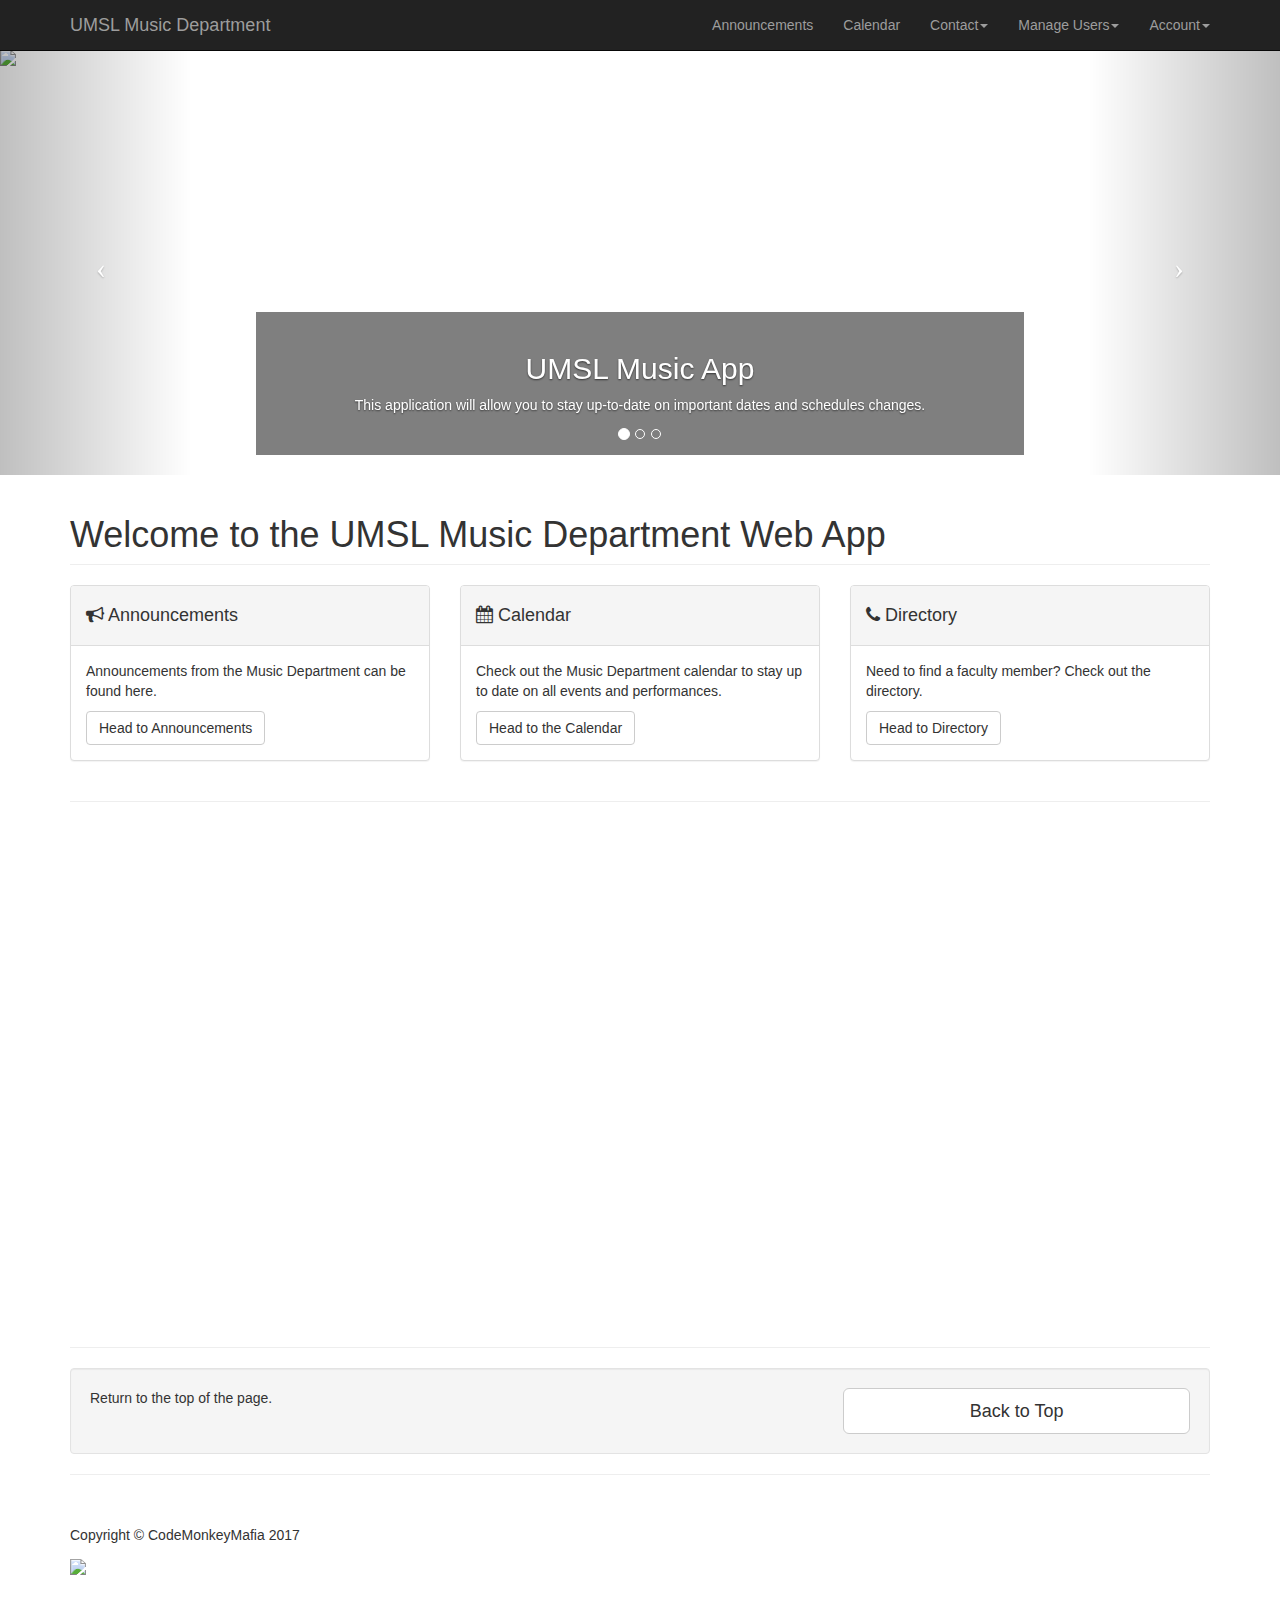
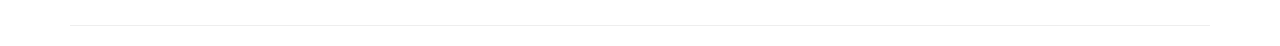
==== commit 02936067: "Update index.html" ====
--- a/index.html
+++ b/index.html
@@ -1,3 +1,18 @@
+<!-- *****************************************************************
+CS 4500 Introduction to the Software Engineering Profession
+Keith W. Miller
+UMSL Music Department Announcement Application
+Code Monkey Mafia
+Amanda Rawls - Group Leader
+Jeffery Calhoun
+Stefan Rothermich
+James Steimel
+
+index.html - navigation page.
+
+***********************************************************************-->
+
+
 <!DOCTYPE html>
 <html lang="en">
 
--- a/styles/index.css
+++ b/styles/index.css
@@ -0,0 +1,46 @@
+ 
+
+/*
+ *  CS 4500 Introduction to the Software Engineering Profession
+ *  Keith W. Miller
+ *  UMSL Music Department Announcement Application
+ *  Code Monkey Mafia
+ *  Amanda Rawls - Group Leader
+ *  Jeffery Calhoun
+ *  Stefan Rothermich
+ *  James Steimel
+ *  
+ *  CSS styling for index.html
+ */
+
+.carousel-caption{
+background: rgba(0,0,0,0.5);
+}
+
+@media (max-width: 550px) {
+.big-container {
+ display: none;
+}
+}
+@media (min-width: 550px) {
+.small-container {
+ display: none;
+}
+}
+/* Responsive iFrame */
+.responsive-iframe-container {
+ position: relative;
+ padding-bottom: 56.25%;
+ padding-top: 30px;
+ height: 0;
+ overflow: hidden;
+}
+.responsive-iframe-container iframe,
+.vresponsive-iframe-container object,
+.vresponsive-iframe-container embed {
+ position: absolute;
+ top: 0;
+ left: 0;
+ width: 100%;
+ height: 100%;
+}
--- a/css/modern-business.css
+++ b/css/modern-business.css
@@ -5,6 +5,20 @@
  */
 
 /* Global Styles */
+
+/*
+ *  CS 4500 Introduction to the Software Engineering Profession
+ *  Keith W. Miller
+ *  UMSL Music Department Announcement Application
+ *  Code Monkey Mafia
+ *  Amanda Rawls - Group Leader
+ *  Jeffery Calhoun
+ *  Stefan Rothermich
+ *  James Steimel
+ *  
+ *  Standard modern-business.css file, will need to be kept up to date with original 
+ *  MIT licensed repository.
+ */
 
 html,
 body {
@@ -90,4 +104,4 @@
     header.carousel .carousel {
         height: 70%;
     }
-}+}
